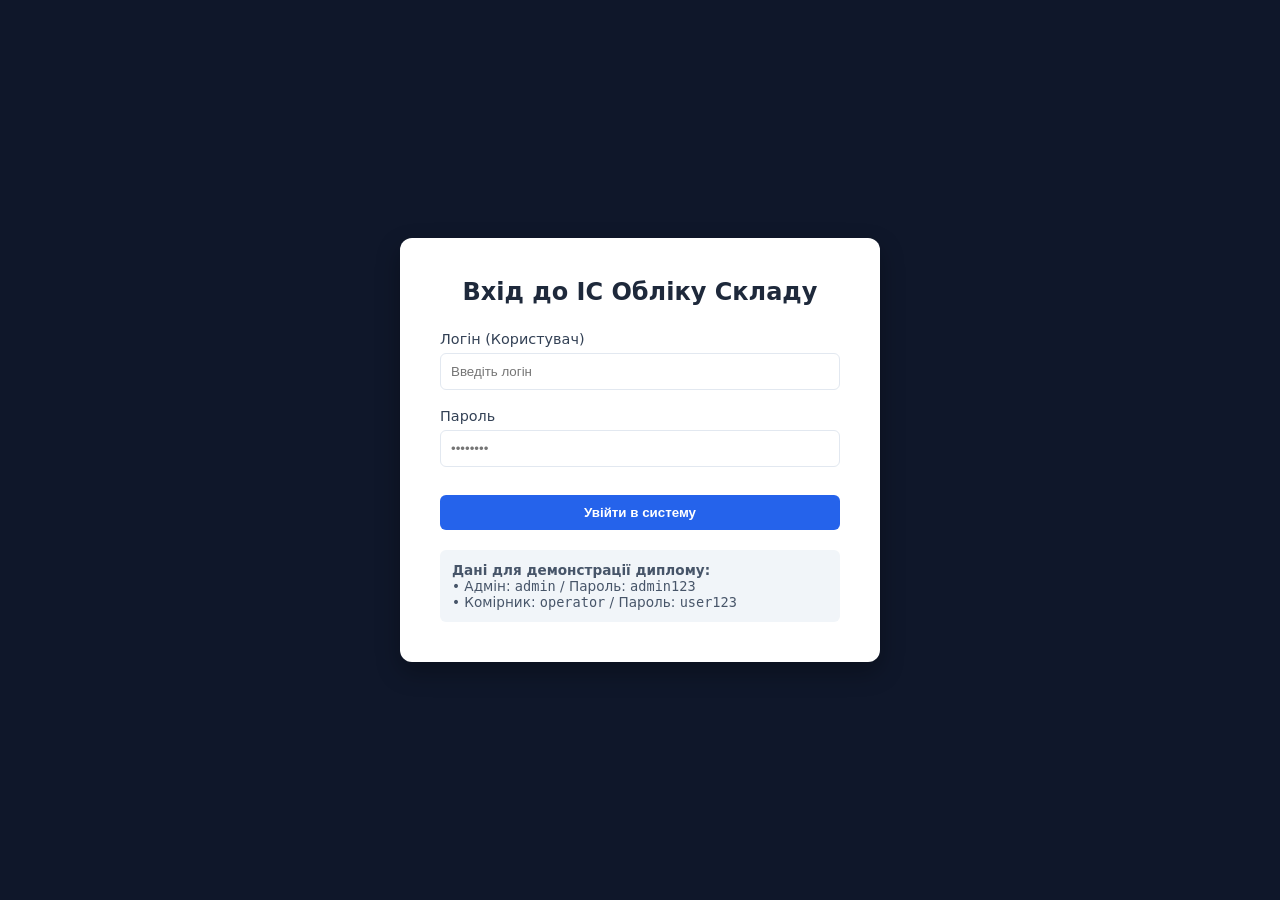
==== inventory.html @ 734c2325 "second commit" ====
<!DOCTYPE html>
<html lang="uk">
<head>
    <meta charset="UTF-8">
    <meta name="viewport" content="width=device-width, initial-scale=1.0">
    <title>Облік фурнітури | Склад</title>
    <link rel="stylesheet" href="css/style.css">
</head>
<body>
    <div class="app-container">
        <aside class="sidebar">
            <h2>Склад Фурнітури</h2>
            <nav id="main-navigation"></nav>
        </aside>

        <main class="main-content">
            <header>
                <div class="header-title">
                    <h1>Управління складськими залишками</h1>
                    <p class="subtitle">Модуль інвентаризації та додавання нових номенклатурних позицій</p>
                </div>
                <div class="user-profile" id="user-display">Завантаження профілю...</div>
            </header>

            <div class="inventory-grid">
                <div class="content-card dynamic-form">
                    <h2>Додати нову фурнітуру</h2>
                    <form id="add-furniture-form">
                        <div class="form-group">
                            <label for="f-sku">Артикул (SKU)</label>
                            <input type="text" id="f-sku" placeholder="Напр., M-1024" required>
                        </div>
                        <div class="form-group">
                            <label for="f-name">Назва найменування</label>
                            <input type="text" id="f-name" placeholder="Напр., Завіса суцільнометалева" required>
                        </div>
                        <div class="form-group">
                            <label for="f-type">Категорія / Тип</label>
                            <select id="f-type">
                                <option value="Завіси">Завіси (петлі)</option>
                                <option value="Ручки">Ручки меблеві</option>
                                <option value="Напрямні">Напрямні для шухляд</option>
                                <option value="Кріплення">Кріплення та конфірмати</option>
                                <option value="Опори">Опори та ніжки</option>
                            </select>
                        </div>
                        <div class="form-group">
                            <label for="f-quantity">Поточна кількість на складі (шт.)</label>
                            <input type="number" id="f-quantity" min="0" value="0" required>
                        </div>
                        <div class="form-group">
                            <label for="f-min">Мінімально необхідний залишок (критичний поріг)</label>
                            <input type="number" id="f-min" min="0" value="20" required>
                        </div>
                        <div class="form-group">
                            <label for="f-supplier">Постачальник</label>
                            <select id="f-supplier"></select>
                        </div>
                        <button type="submit" class="btn btn-primary">Зберегти на склад</button>
                    </form>
                </div>

                <div class="content-card inventory-list">
                    <div class="card-header">
                        <h2>Повний список номенклатури</h2>
                        <input type="text" id="search-input" placeholder="🔍 Швидкий пошук за назвою або артикулом...">
                    </div>
                    
                    <div class="table-wrapper">
                        <table class="data-table" id="inventory-table">
                            <thead>
                                <tr>
                                    <th>Артикул</th>
                                    <th>Назва</th>
                                    <th>Категорія</th>
                                    <th>Кількість</th>
                                    <th>Крит. поріг</th>
                                    <th>Постачальник</th>
                                    <th>Статус</th>
                                    <th>Дії</th>
                                </tr>
                            </thead>
                            <tbody></tbody>
                        </table>
                    </div>
                </div>
            </div>
        </main>
    </div>

    <script src="js/main.js"></script>
</body>
</html>
---- css/style.css ----
:root {
    --bg-color: #f8fafc;
    --sidebar-color: #0f172a;
    --text-color: #334155;
    --accent-color: #2563eb;
    --accent-hover: #1d4ed8;
    --card-bg: #ffffff;
    --danger: #ef4444;
    --success: #10b981;
    --warning: #f59e0b;
    --border-color: #e2e8f0;
}

body {
    margin: 0;
    font-family: system-ui, -apple-system, BlinkMacSystemFont, 'Segoe UI', Roboto, Oxygen, Ubuntu, Cantarell, sans-serif;
    background-color: var(--bg-color);
    color: var(--text-color);
}

.app-container {
    display: block; /* Забезпечує коректний потік для друку/генерації */
    min-height: 100vh;
}

/* Макет з боковою панеллю без flex на рівні body, щоб уникнути багів */
.sidebar {
    width: 260px;
    background-color: var(--sidebar-color);
    color: white;
    padding: 25px 20px;
    position: fixed;
    height: 100vh;
    top: 0;
    left: 0;
}

.sidebar h2 {
    font-size: 1.3rem;
    margin-bottom: 35px;
    text-align: center;
    color: #38bdf8;
    letter-spacing: 0.5px;
}

.sidebar nav a {
    display: block;
    color: #94a3b8;
    padding: 12px 15px;
    text-decoration: none;
    border-radius: 8px;
    margin-bottom: 10px;
    font-weight: 500;
    transition: all 0.2s ease;
}

.sidebar nav a:hover, .sidebar nav a.active {
    background-color: var(--accent-color);
    color: white;
}

.main-content {
    margin-left: 260px;
    padding: 40px;
}

header {
    border-bottom: 1px solid var(--border-color);
    padding-bottom: 20px;
    margin-bottom: 35px;
}

header h1 {
    margin: 0 0 5px 0;
    font-size: 1.75rem;
    color: #1e293b;
}

.subtitle {
    margin: 0;
    color: #64748b;
    font-size: 0.95rem;
}

.user-profile {
    margin-top: 10px;
    font-size: 0.9rem;
    background: #e2e8f0;
    padding: 6px 12px;
    border-radius: 20px;
    display: inline-block;
}

/* Статистика */
.stats-grid {
    display: table;
    width: 100%;
    margin-bottom: 35px;
    border-collapse: separate;
    border-spacing: 20px 0;
}

.stat-card {
    display: table-cell;
    background: var(--card-bg);
    padding: 25px;
    border-radius: 12px;
    box-shadow: 0 1px 3px rgba(0,0,0,0.05);
    border: 1px solid var(--border-color);
    vertical-align: middle;
}

.stat-icon {
    font-size: 2rem;
    float: left;
    margin-right: 15px;
}

.stat-card h3 {
    margin: 0 0 5px 0;
    font-size: 0.85rem;
    color: #64748b;
    text-transform: uppercase;
}

.stat-value {
    font-size: 1.8rem;
    font-weight: 700;
    margin: 0;
    color: #0f172a;
}

.stat-card.alert {
    border-left: 5px solid var(--danger);
}

/* Контентні карти */
.content-card {
    background: var(--card-bg);
    border-radius: 12px;
    padding: 25px;
    box-shadow: 0 1px 3px rgba(0,0,0,0.05);
    border: 1px solid var(--border-color);
    margin-bottom: 30px;
}

.card-header {
    display: table;
    width: 100%;
    margin-bottom: 20px;
}

.card-header h2 {
    display: table-cell;
    margin: 0;
    vertical-align: middle;
}

/* Таблиці */
.data-table {
    width: 100%;
    border-collapse: collapse;
    margin-top: 15px;
    text-align: left;
}

.data-table th, .data-table td {
    padding: 14px 16px;
    border-bottom: 1px solid var(--border-color);
    font-size: 0.95rem;
}

.data-table th {
    background-color: #f8fafc;
    color: #475569;
    font-weight: 600;
}

/* Кнопки та форми */
.btn {
    padding: 10px 20px;
    border: none;
    border-radius: 6px;
    font-weight: 600;
    cursor: pointer;
    transition: background 0.2s;
}

.btn-primary { background: var(--accent-color); color: white; }
.btn-primary:hover { background: var(--accent-hover); }
.btn-danger { background: var(--danger); color: white; padding: 6px 12px; font-size: 0.85rem; }
.btn-excel { background: var(--success); color: white; display: table-cell; float: right; }
.btn-excel:hover { background: #059669; }

.inventory-grid {
    display: table;
    width: 100%;
}

.dynamic-form {
    display: table-cell;
    width: 30%;
    padding-right: 30px;
    vertical-align: top;
}

.inventory-list {
    display: table-cell;
    width: 70%;
    vertical-align: top;
}

.form-group {
    margin-bottom: 18px;
}

.form-group label {
    display: block;
    margin-bottom: 6px;
    font-weight: 500;
    font-size: 0.9rem;
}

.form-group input, .form-group select {
    width: 100%;
    padding: 10px;
    border: 1px solid var(--border-color);
    border-radius: 6px;
    box-sizing: border-box;
}

#search-input {
    width: 300px;
    padding: 8px 12px;
    border: 1px solid var(--border-color);
    border-radius: 6px;
    float: right;
}

/* Статуси бейджі */
.badge {
    padding: 4px 8px;
    border-radius: 4px;
    font-size: 0.8rem;
    font-weight: 600;
}
.badge-success { background: #dcfce7; color: #15803d; }
.badge-danger { background: #fee2e2; color: #b91c1c; }
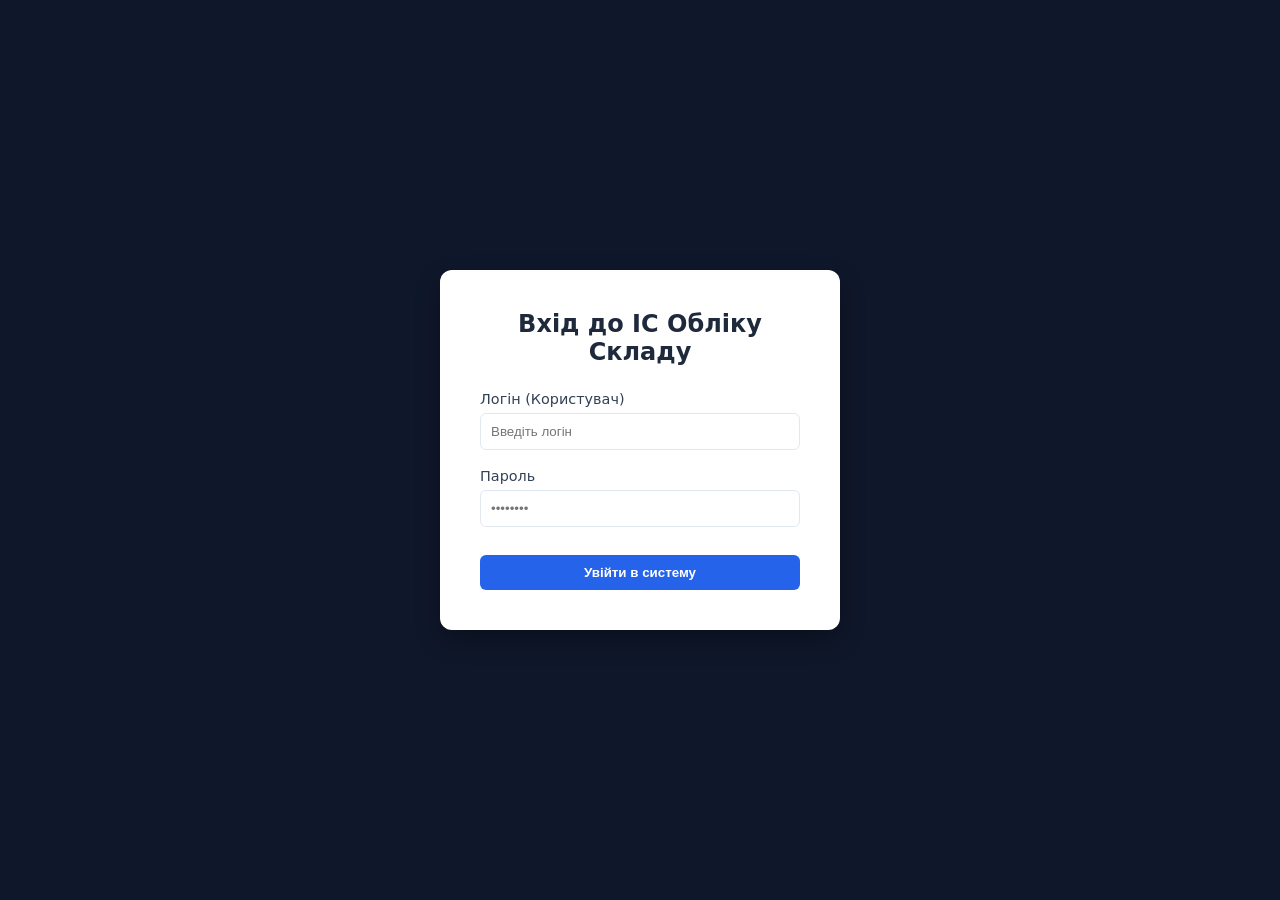
==== commit 5447defd: "five commit" ====
--- a/inventory.html
+++ b/inventory.html
@@ -3,13 +3,14 @@
 <head>
     <meta charset="UTF-8">
     <meta name="viewport" content="width=device-width, initial-scale=1.0">
-    <title>Облік фурнітури | Склад</title>
+    <title>Облік фурнітури | Склад ТОВ «Меблеві Технології Етера»</title>
     <link rel="stylesheet" href="css/style.css">
 </head>
 <body>
     <div class="app-container">
         <aside class="sidebar">
-            <h2>Склад Фурнітури</h2>
+            <h2>ТОВ «Меблеві Технології Етера»</h2>
+            <h3>Склад Фурнітури</h3>
             <nav id="main-navigation"></nav>
         </aside>
 
--- a/css/style.css
+++ b/css/style.css
@@ -11,6 +11,10 @@
     --border-color: #e2e8f0;
 }
 
+* {
+    box-sizing: border-box;
+}
+
 body {
     margin: 0;
     font-family: system-ui, -apple-system, BlinkMacSystemFont, 'Segoe UI', Roboto, Oxygen, Ubuntu, Cantarell, sans-serif;
@@ -19,11 +23,11 @@
 }
 
 .app-container {
-    display: block; /* Забезпечує коректний потік для друку/генерації */
+    display: flex;
     min-height: 100vh;
 }
 
-/* Макет з боковою панеллю без flex на рівні body, щоб уникнути багів */
+/* Бокова панель (Десктоп) */
 .sidebar {
     width: 260px;
     background-color: var(--sidebar-color);
@@ -33,6 +37,7 @@
     height: 100vh;
     top: 0;
     left: 0;
+    z-index: 100;
 }
 
 .sidebar h2 {
@@ -59,15 +64,23 @@
     color: white;
 }
 
+/* Основний контент (Десктоп) */
 .main-content {
+    flex: 1;
     margin-left: 260px;
     padding: 40px;
+    width: calc(100% - 260px);
 }
 
 header {
+    display: flex;
+    justify-content: space-between;
+    align-items: center;
     border-bottom: 1px solid var(--border-color);
     padding-bottom: 20px;
     margin-bottom: 35px;
+    flex-wrap: wrap;
+    gap: 15px;
 }
 
 header h1 {
@@ -83,7 +96,6 @@
 }
 
 .user-profile {
-    margin-top: 10px;
     font-size: 0.9rem;
     background: #e2e8f0;
     padding: 6px 12px;
@@ -93,26 +105,24 @@
 
 /* Статистика */
 .stats-grid {
-    display: table;
-    width: 100%;
+    display: grid;
+    grid-template-columns: repeat(auto-fit, minmax(280px, 1fr));
+    gap: 20px;
     margin-bottom: 35px;
-    border-collapse: separate;
-    border-spacing: 20px 0;
 }
 
 .stat-card {
-    display: table-cell;
     background: var(--card-bg);
     padding: 25px;
     border-radius: 12px;
     box-shadow: 0 1px 3px rgba(0,0,0,0.05);
     border: 1px solid var(--border-color);
-    vertical-align: middle;
+    display: flex;
+    align-items: center;
 }
 
 .stat-icon {
     font-size: 2rem;
-    float: left;
     margin-right: 15px;
 }
 
@@ -145,23 +155,31 @@
 }
 
 .card-header {
-    display: table;
+    display: flex;
+    justify-content: space-between;
+    align-items: center;
+    margin-bottom: 20px;
+    flex-wrap: wrap;
+    gap: 15px;
+}
+
+.card-header h2 {
+    margin: 0;
+}
+
+/* Таблиці та їх обгортка для скролу на мобільних */
+.table-wrapper {
     width: 100%;
-    margin-bottom: 20px;
-}
-
-.card-header h2 {
-    display: table-cell;
-    margin: 0;
-    vertical-align: middle;
-}
-
-/* Таблиці */
+    overflow-x: auto;
+    -webkit-overflow-scrolling: touch;
+}
+
 .data-table {
     width: 100%;
     border-collapse: collapse;
     margin-top: 15px;
     text-align: left;
+    min-width: 600px; /* Гарантує, що таблиця не стиснеться в кашу */
 }
 
 .data-table th, .data-table td {
@@ -189,25 +207,23 @@
 .btn-primary { background: var(--accent-color); color: white; }
 .btn-primary:hover { background: var(--accent-hover); }
 .btn-danger { background: var(--danger); color: white; padding: 6px 12px; font-size: 0.85rem; }
-.btn-excel { background: var(--success); color: white; display: table-cell; float: right; }
+.btn-excel { background: var(--success); color: white; }
 .btn-excel:hover { background: #059669; }
 
+/* Сітка для сторінок Інвентаря/Постачальників/Замовлень */
 .inventory-grid {
-    display: table;
-    width: 100%;
+    display: flex;
+    gap: 30px;
+    align-items: flex-start;
 }
 
 .dynamic-form {
-    display: table-cell;
-    width: 30%;
-    padding-right: 30px;
-    vertical-align: top;
+    flex: 0 0 30%;
 }
 
 .inventory-list {
-    display: table-cell;
+    flex: 0 0 70%;
     width: 70%;
-    vertical-align: top;
 }
 
 .form-group {
@@ -226,7 +242,6 @@
     padding: 10px;
     border: 1px solid var(--border-color);
     border-radius: 6px;
-    box-sizing: border-box;
 }
 
 #search-input {
@@ -234,7 +249,6 @@
     padding: 8px 12px;
     border: 1px solid var(--border-color);
     border-radius: 6px;
-    float: right;
 }
 
 /* Статуси бейджі */
@@ -245,4 +259,67 @@
     font-weight: 600;
 }
 .badge-success { background: #dcfce7; color: #15803d; }
-.badge-danger { background: #fee2e2; color: #b91c1c; }+.badge-danger { background: #fee2e2; color: #b91c1c; }
+
+
+/* ==========================================================================
+   📱 МЕДІА-ЗАПИТИ ДЛЯ МОБІЛЬНИХ ПРИСТРОЇВ (АДАПТИВНІСТЬ)
+   ========================================================================== */
+
+@media (max-width: 1024px) {
+    .inventory-grid {
+        flex-direction: column;
+        align-items: stretch;
+    }
+    .dynamic-form, .inventory-list {
+        flex: 1;
+        width: 100%;
+    }
+}
+
+@media (max-width: 768px) {
+    .app-container {
+        flex-direction: column;
+    }
+
+    /* Перетворюємо бокове меню на верхню шапку */
+    .sidebar {
+        position: relative;
+        width: 100%;
+        height: auto;
+        padding: 15px;
+    }
+
+    .sidebar h2 {
+        margin-bottom: 15px;
+    }
+
+    .sidebar nav {
+        display: flex;
+        flex-wrap: wrap;
+        justify-content: center;
+        gap: 5px;
+    }
+
+    .sidebar nav a {
+        margin-bottom: 0;
+        padding: 8px 12px;
+        font-size: 0.9rem;
+    }
+
+    /* Контент розгортається на весь екран */
+    .main-content {
+        margin-left: 0;
+        padding: 20px;
+        width: 100%;
+    }
+
+    header {
+        flex-direction: column;
+        align-items: flex-start;
+    }
+
+    #search-input {
+        width: 100%;
+    }
+}
